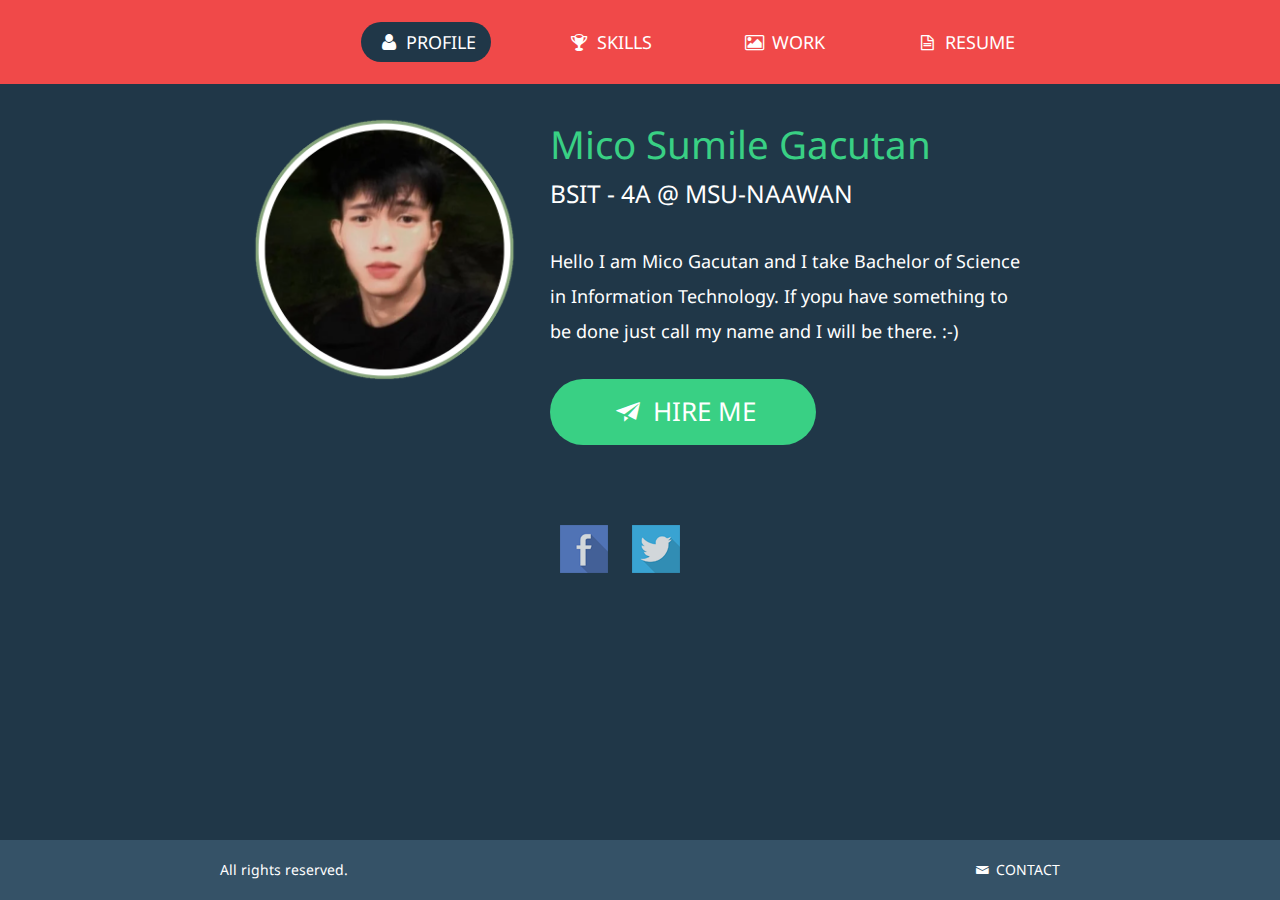
==== index.html @ 460c249b "Update index.html" ====
<!DOCTYPE html>
<html lang="en">
<head>
<title>Mico's Portfolio</title>
<meta charset="utf-8">
<meta name="viewport" content="width=device-width, initial-scale=1.0">
<link href="css/bootstrap.css" rel="stylesheet">
<link href="css/style.css" rel="stylesheet">
<link href="font/css/fontello.css" rel="stylesheet">
<link href='http://fonts.googleapis.com/css?family=Droid+Sans:400,700' rel='stylesheet' type='text/css'>
</head>
<body>
<div class="navbar">
  <div class="navbar-inner">
    <div class="container"> <a class="btn btn-navbar" data-toggle="collapse" data-target=".nav-collapse"> <span class="icon-bar"></span> <span class="icon-bar"></span> <span class="icon-bar"></span> </a> <a class="brand" href="index.html"></a>
      <ul class="nav nav-collapse pull-right">
        <li><a href="index.html" class="active"><i class="icon-user"></i> Profile</a></li>
        <li><a href="skills.html"><i class="icon-trophy"></i> Skills</a></li>
        <li><a href="work.html"><i class="icon-picture"></i> Work</a></li>
        <li><a href="resume.html"><i class="icon-doc-text"></i> Resume</a></li>
      </ul>
      <div class="nav-collapse collapse"></div>
    </div>
  </div>
</div>
<div class="container profile">
  <div class="span3"> <img src="img/profile.png" alt="Mico Sumile Gacutan"> </div>
  <div class="span5">
    <h1>Mico Sumile Gacutan</h1>
    <h3>BSIT - 4A @ MSU-NAAWAN</h3>
    <p> Hello I am Mico Gacutan and I take Bachelor of Science in Information Technology. If yopu have something to be done just call my name and I will be there. :-) </p>
    <a href="#" class="hire-me"><i class="icon-paper-plane"></i> Hire Me </a> </div>
</div>
<div class="row social">
  <ul class="social-icons">
    <li><a href="hhtps://facebook.com/maknae.me"><img src="img/fb.png" alt="facebook.com/maknae.me"></a></li>
    <li><a href="https:..twitter.com/mhicoyah"><img src="img/tw.png" alt="twitter.com/mhicoyah"></a></li>
  </ul>
</div>
<div class="footer" href="css/bootstrap-responsive.css" rel="stylesheet" type="text/css">
  <div class="container">
    <p class="pull-left"> All rights reserved.</p>
    <p class="pull-right"><a href="#myModal" role="button" data-toggle="modal"> <i class="icon-mail"></i> CONTACT</a></p>
  </div>
</div>
<div id="myModal" class="modal hide fade" tabindex="-1" role="dialog" aria-labelledby="myModalLabel" aria-hidden="true">
  <div class="modal-header">
    <button type="button" class="close" data-dismiss="modal" aria-hidden="true">×</button>
    <h3 id="myModalLabel"><i class="icon-mail"></i> Contact Me</h3>
  </div>
  <div class="modal-body">
    <form action="#">
      <input type="text" placeholder="Your Name">
      <input type="text" placeholder="Your Email">
      <input type="text" placeholder="Website (Optional)">
      <textarea rows="3" style="width:80%"></textarea>
      <br>
      <button type="submit" class="btn btn-large"><i class="icon-paper-plane"></i> SUBMIT</button>
    </form>
  </div>
</div>
<script src="js/jquery-1.10.1.min.js"></script>
<script src="js/bootstrap.min.js"></script>
<script>
$('#myModal').modal('hidden')
</script>
</body>
</html>
---- css/style.css ----
/*This stylesheet contains some custom class rather than Bootstrap*/
		
a.brand img {
	border-radius:50%;
	border:5px solid #fff;
}
.profile, .skills, .work, .resume {
	padding:30px 0;
}
.profile h2, .skills h2, .work h2, .resume h2 {
	font-weight:normal;
	color: #39D084;
}
/***** Profile *****/
	.profile h1 {
	color:#39d084;
	font-weight: normal;
}
.profile h3 {
	color:#fff;
	font-weight: normal;
}
.profile p {
	color:#fff;
	font-size:18px;
	line-height: 35px;
	margin-top: 30px;
}
.profile .container .span5 {
	padding:40px 0;
}
a.hire-me {
	display: inline-block;
 *display: inline;
	padding:20px 60px;
	background:#39d084;
	color:#fff;
	text-transform:uppercase;
	font-size:26px;
	margin:20px 0;
	-webkit-border-radius: 40px;
	-moz-border-radius: 40px;
	border-radius: 40px;
}
a.hire-me:hover {
	text-decoration:none;
	background:#11d170;
}
.social {
	text-align:center;
	padding-bottom:80px;
}
ul.social-icons {
	margin:20px 0;
}
ul.social-icons li {
	list-style:none;
	display:inline-block;
	margin:10px;
}
ul.social-icons li:first-child {
	margin-left:0;
}
ul.social-icons li a {
	opacity:0.8;
}
ul.social-icons li a:hover {
	opacity:1;
}
/***** Skills *****/
.skills .span3 {
	width:235px;
	overflow: hidden;
}
.skills .span5 {
	text-align:left;
	padding:47px 0;
}
.skills .ps, .skills .ai, .skills .html, .skills .css {
	padding:25px;
	width:100px;
	height:100px;
	-webkit-border-radius: 50%;
	-moz-border-radius: 50%;
	border-radius: 50%;
	text-align:center;
	border:8px solid #203748;
	float:right;
	-webkit-transition: all 0.2s linear;
	-moz-transition: all 0.2s linear;
	-o-transition: all 0.2s linear;
	transition: all 0.2s linear;
}
.skills .ps {
	background:#30a5dc;
}
.skills .ai {
	background:#ee742b;
}
.skills .html {
	background:#63a0c9;
}
.skills .css {
	background:#39d084;
}
.skills .ps:hover, .skills .ai:hover, .skills .html:hover, .skills .css:hover {
	border:8px solid #fff;
}
.skills .ps h3, .skills .ai h3, .skills .html h3, .skills .css h3 {
	color:#fff;
	font-size: 3.4em;
	font-weight: normal;
	line-height: 80px;
}
.skills .html h3, .skills .css h3 {
	font-size: 2.2em;
}
.expand-bg {
	background: none repeat scroll 0 0 #EAEDF2;
	border-radius:16px;
	height: 16px;
	margin-bottom: 15px;
	position: relative;
	padding: 0 2px;
}
.expand {
	border-radius: 10px;
	height: 4px;
	margin: 2px 0;
	padding: 4px 0 4px 5px;
	position: absolute;
}
.skills .span5 h3 {
	font-size: 18.5px;
	line-height: 15px;
	font-weight:normal;
	text-transform:uppercase;
}
.skills .span5 h3 span {
	float:right;
}
.ps2 {
	width:90%;
	background:#30a5dc;
	-moz-animation:html5 2s ease-out;
	-webkit-animation:html5 2s ease-out;
}
.ai2 {
	width:80%;
	background:#ee742b;
	-moz-animation:css3 2s ease-out;
	-webkit-animation:css3 2s ease-out;
}
.html2 {
	width:75%;
	background:#f04949;
	-moz-animation:jquery 2s ease-out;
	-webkit-animation:jquery 2s ease-out;
}
.css2 {
	width:85%;
	background:#39d084;
	-moz-animation:photoshop 2s ease-out;
	-webkit-animation:photoshop 2s ease-out;
}
 @-moz-keyframes ps2 {
0% {
width:0px;
}
100% {
width:90%;
}
}
@-moz-keyframes ai2 {
0% {
width:0px;
}
100% {
width:80%;
}
}
@-moz-keyframes html2 {
0% {
width:0px;
}
100% {
width:75%;
}
}
@-moz-keyframes css2 {
0% {
width:0px;
}
100% {
width:85%;
}
}
 @-webkit-keyframes ps2 {
0% {
width:0px;
}
100% {
width:90%;
}
}
@-webkit-keyframes ai {
0% {
width:0px;
}
100% {
width:80%;
}
}
@-webkit-keyframes html {
0% {
width:0px;
}
100% {
width:75%;
}
}
@-webkit-keyframes css {
0% {
width:0px;
}
100% {
width:85%;
}
}
/**** Work container *****/
ul.work-images li {
	list-style:none;
	display:inline-block;
	margin: 8px 10px;
 background:
}
ul.work-images li:first-child {
	margin-left:0;
}
ul.work-images li div {
	background:url(../img/eye.png) 50% 50% no-repeat;
	background-color: #f04949;
	-webkit-transition: all 0.2s linear;
	-moz-transition: all 0.2s linear;
	-o-transition: all 0.2s linear;
	transition: all 0.2s linear;
}
ul.work-images li img {
	-webkit-transition: all 0.2s linear;
	-moz-transition: all 0.2s linear;
	-o-transition: all 0.2s linear;
	transition: all 0.2s linear;
}
ul.work-images li img:hover {
	opacity:0.1;
}
/***** Resume container *****/
.resume h3 {
	margin:60px 0;
}
.resume .btn-center {
	text-align:center;
}
.footer {
	background:#355267;
	position: fixed;
	width: 100%;
	bottom:0;
}
.footer p {
	margin:20px 0;
}
.footer p a {
	color:#fff;
	text-decoration:none;
}
.footer p a:hover {
	color:#39d084;
}
---- font/css/fontello.css ----
@font-face {
  font-family: 'fontello';
  src: url('../font/fontello.eot?87773380');
  src: url('../font/fontello.eot?87773380#iefix') format('embedded-opentype'),
       url('../font/fontello.woff?87773380') format('woff'),
       url('../font/fontello.ttf?87773380') format('truetype'),
       url('../font/fontello.svg?87773380#fontello') format('svg');
  font-weight: normal;
  font-style: normal;
}
/* Chrome hack: SVG is rendered more smooth in Windozze. 100% magic, uncomment if you need it. */
/* Note, that will break hinting! In other OS-es font will be not as sharp as it could be */
/*
@media screen and (-webkit-min-device-pixel-ratio:0) {
  @font-face {
    font-family: 'fontello';
    src: url('../font/fontello.svg?87773380#fontello') format('svg');
  }
}
*/
 
 [class^="icon-"]:before, [class*=" icon-"]:before {
  font-family: "fontello";
  font-style: normal;
  font-weight: normal;
  speak: none;
 
  display: inline-block;
  text-decoration: inherit;
  width: 1em;
  margin-right: .2em;
  text-align: center;
  /* opacity: .8; */
 
  /* For safety - reset parent styles, that can break glyph codes*/
  font-variant: normal;
  text-transform: none;
     
  /* fix buttons height, for twitter bootstrap */
  line-height: 1em;
 
  /* Animation center compensation - margins should be symmetric */
  /* remove if not needed */
  margin-left: .2em;
 
  /* you can be more comfortable with increased icons size */
  /* font-size: 120%; */
 
  /* Uncomment for 3D effect */
  /* text-shadow: 1px 1px 1px rgba(127, 127, 127, 0.3); */
}
 
.icon-mail:before { content: '\e806'; } /* '' */
.icon-cancel:before { content: '\e80f'; } /* '' */
.icon-paper-plane:before { content: '\e804'; } /* '' */
.icon-doc-text:before { content: '\e803'; } /* '' */
.icon-github-circled:before { content: '\e80e'; } /* '' */
.icon-twitter-circled:before { content: '\e808'; } /* '' */
.icon-facebook-circled:before { content: '\e807'; } /* '' */
.icon-gplus-circled:before { content: '\e809'; } /* '' */
.icon-pinterest-circled:before { content: '\e80a'; } /* '' */
.icon-linkedin-circled:before { content: '\e80b'; } /* '' */
.icon-dribbble-circled:before { content: '\e80c'; } /* '' */
.icon-stumbleupon-circled:before { content: '\e80d'; } /* '' */
.icon-picture:before { content: '\e802'; } /* '' */
.icon-trophy:before { content: '\e801'; } /* '' */
.icon-user:before { content: '\e800'; } /* '' */
.icon-download:before { content: '\e805'; } /* '' */
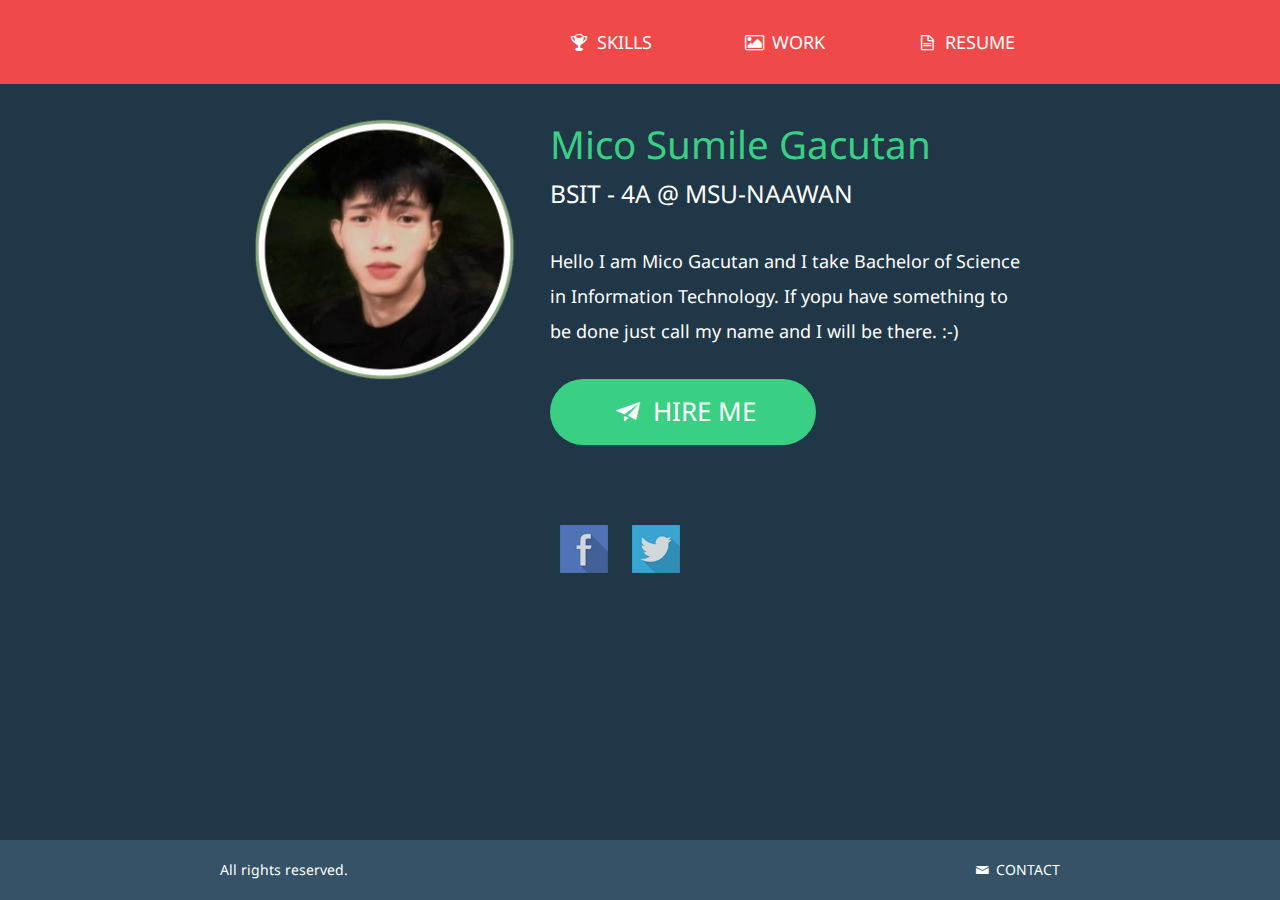
==== commit c9ad369e: "Update index.html" ====
--- a/index.html
+++ b/index.html
@@ -14,7 +14,6 @@
   <div class="navbar-inner">
     <div class="container"> <a class="btn btn-navbar" data-toggle="collapse" data-target=".nav-collapse"> <span class="icon-bar"></span> <span class="icon-bar"></span> <span class="icon-bar"></span> </a> <a class="brand" href="index.html"></a>
       <ul class="nav nav-collapse pull-right">
-        <li><a href="index.html" class="active"><i class="icon-user"></i> Profile</a></li>
         <li><a href="skills.html"><i class="icon-trophy"></i> Skills</a></li>
         <li><a href="work.html"><i class="icon-picture"></i> Work</a></li>
         <li><a href="resume.html"><i class="icon-doc-text"></i> Resume</a></li>
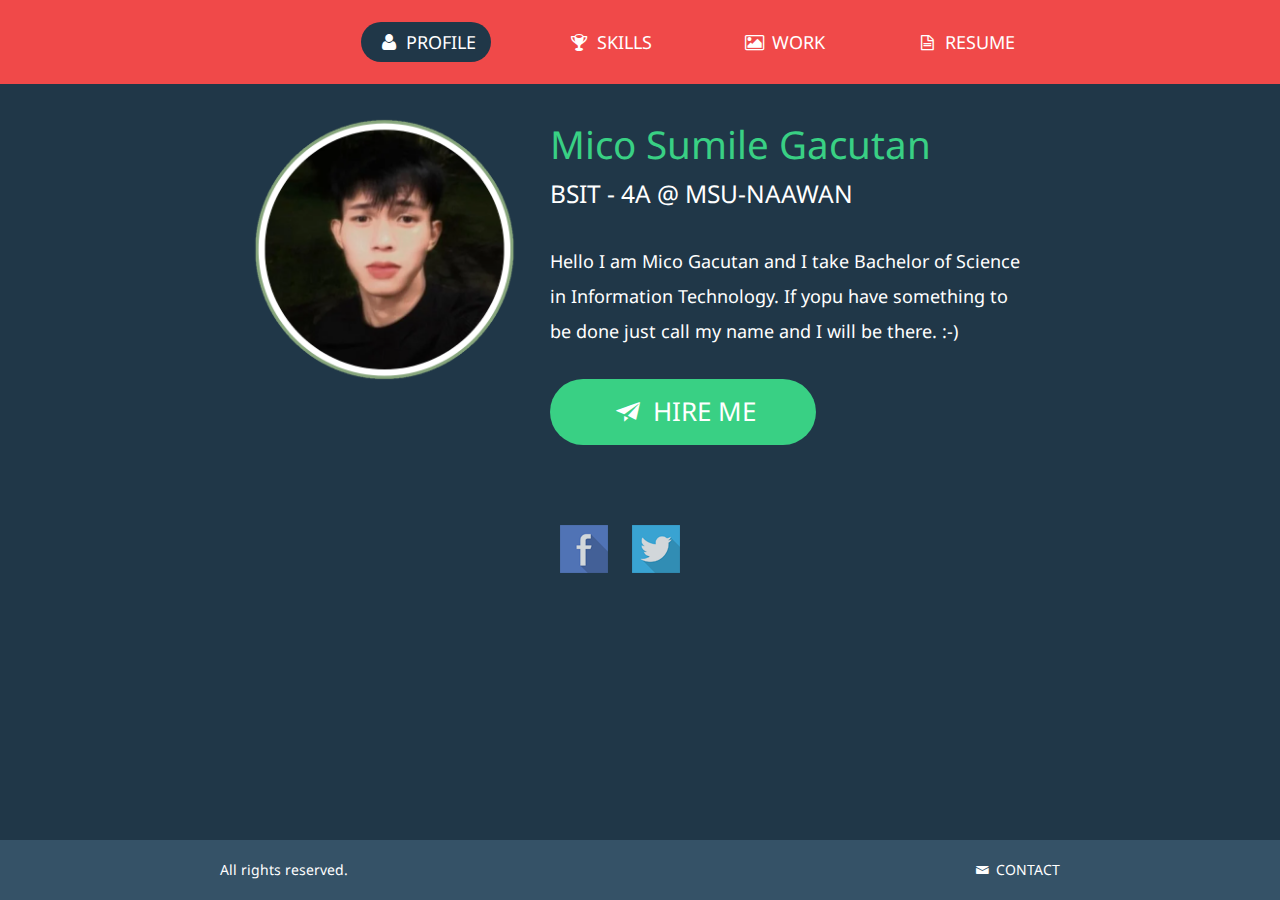
==== commit 2d199139: "Update index.html" ====
--- a/index.html
+++ b/index.html
@@ -14,6 +14,7 @@
   <div class="navbar-inner">
     <div class="container"> <a class="btn btn-navbar" data-toggle="collapse" data-target=".nav-collapse"> <span class="icon-bar"></span> <span class="icon-bar"></span> <span class="icon-bar"></span> </a> <a class="brand" href="index.html"></a>
       <ul class="nav nav-collapse pull-right">
+        <li><a href="index.html" class="active"><i class="icon-user"></i> Profile</a></li>
         <li><a href="skills.html"><i class="icon-trophy"></i> Skills</a></li>
         <li><a href="work.html"><i class="icon-picture"></i> Work</a></li>
         <li><a href="resume.html"><i class="icon-doc-text"></i> Resume</a></li>
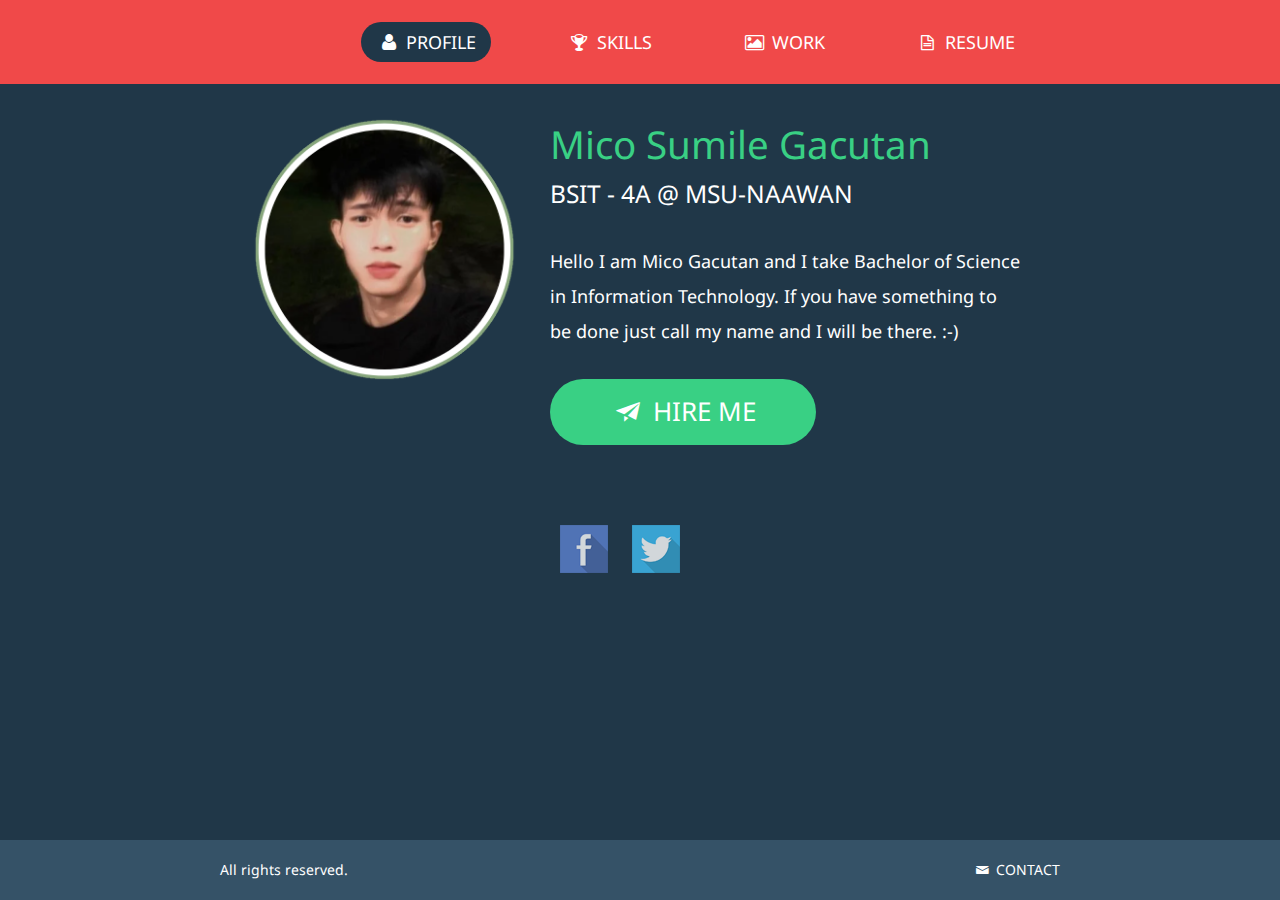
==== commit 7b6bfd38: "Update index.html" ====
--- a/index.html
+++ b/index.html
@@ -28,7 +28,7 @@
   <div class="span5">
     <h1>Mico Sumile Gacutan</h1>
     <h3>BSIT - 4A @ MSU-NAAWAN</h3>
-    <p> Hello I am Mico Gacutan and I take Bachelor of Science in Information Technology. If yopu have something to be done just call my name and I will be there. :-) </p>
+    <p> Hello I am Mico Gacutan and I take Bachelor of Science in Information Technology. If you have something to be done just call my name and I will be there. :-) </p>
     <a href="#" class="hire-me"><i class="icon-paper-plane"></i> Hire Me </a> </div>
 </div>
 <div class="row social">
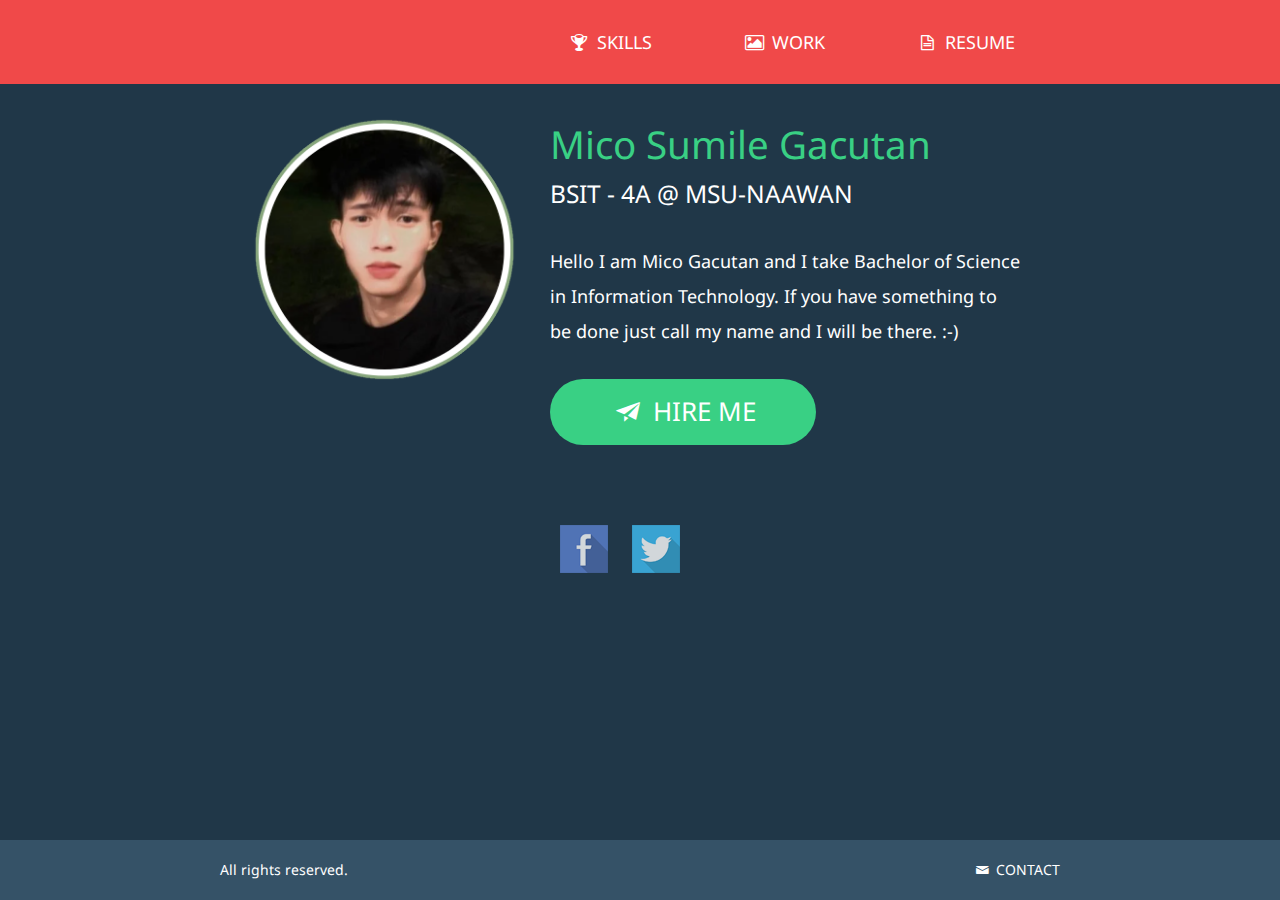
==== commit b0b3738c: "Update index.html" ====
--- a/index.html
+++ b/index.html
@@ -14,7 +14,6 @@
   <div class="navbar-inner">
     <div class="container"> <a class="btn btn-navbar" data-toggle="collapse" data-target=".nav-collapse"> <span class="icon-bar"></span> <span class="icon-bar"></span> <span class="icon-bar"></span> </a> <a class="brand" href="index.html"></a>
       <ul class="nav nav-collapse pull-right">
-        <li><a href="index.html" class="active"><i class="icon-user"></i> Profile</a></li>
         <li><a href="skills.html"><i class="icon-trophy"></i> Skills</a></li>
         <li><a href="work.html"><i class="icon-picture"></i> Work</a></li>
         <li><a href="resume.html"><i class="icon-doc-text"></i> Resume</a></li>
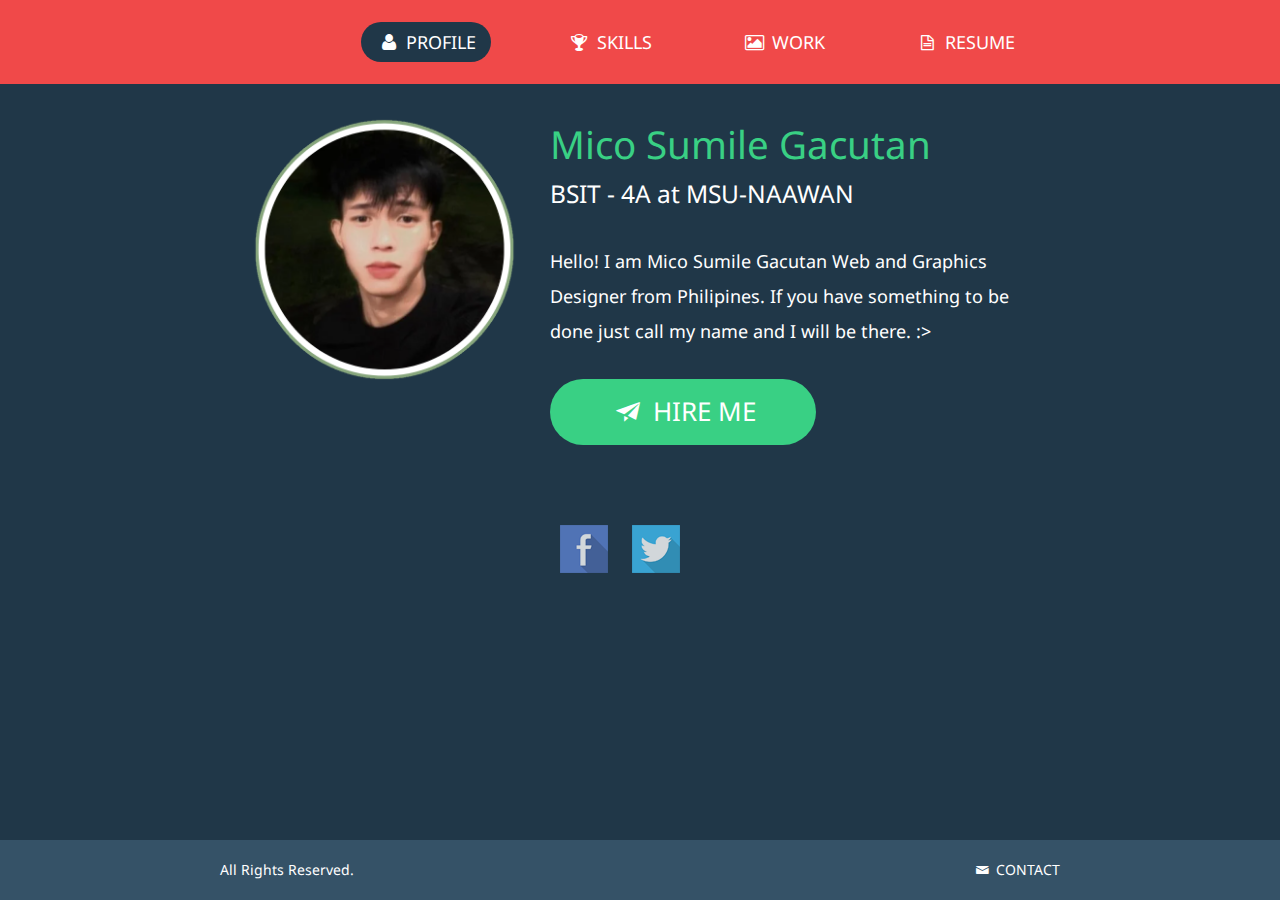
==== commit 36bb2678: "Update index.html" ====
--- a/index.html
+++ b/index.html
@@ -1,7 +1,7 @@
 <!DOCTYPE html>
 <html lang="en">
 <head>
-<title>Mico's Portfolio</title>
+<title>Mico Gacutan | Portfolio</title>
 <meta charset="utf-8">
 <meta name="viewport" content="width=device-width, initial-scale=1.0">
 <link href="css/bootstrap.css" rel="stylesheet">
@@ -14,6 +14,7 @@
   <div class="navbar-inner">
     <div class="container"> <a class="btn btn-navbar" data-toggle="collapse" data-target=".nav-collapse"> <span class="icon-bar"></span> <span class="icon-bar"></span> <span class="icon-bar"></span> </a> <a class="brand" href="index.html"></a>
       <ul class="nav nav-collapse pull-right">
+        <li><a href="index.html" class="active"><i class="icon-user"></i> Profile</a></li>
         <li><a href="skills.html"><i class="icon-trophy"></i> Skills</a></li>
         <li><a href="work.html"><i class="icon-picture"></i> Work</a></li>
         <li><a href="resume.html"><i class="icon-doc-text"></i> Resume</a></li>
@@ -26,19 +27,19 @@
   <div class="span3"> <img src="img/profile.png" alt="Mico Sumile Gacutan"> </div>
   <div class="span5">
     <h1>Mico Sumile Gacutan</h1>
-    <h3>BSIT - 4A @ MSU-NAAWAN</h3>
-    <p> Hello I am Mico Gacutan and I take Bachelor of Science in Information Technology. If you have something to be done just call my name and I will be there. :-) </p>
+    <h3>BSIT - 4A at MSU-NAAWAN</h3>
+    <p> Hello! I am Mico Sumile Gacutan Web and Graphics Designer from Philipines. If you have something to be done just call my name and I will be there. :> </p>
     <a href="#" class="hire-me"><i class="icon-paper-plane"></i> Hire Me </a> </div>
 </div>
 <div class="row social">
   <ul class="social-icons">
-    <li><a href="hhtps://facebook.com/maknae.me"><img src="img/fb.png" alt="facebook.com/maknae.me"></a></li>
-    <li><a href="https:..twitter.com/mhicoyah"><img src="img/tw.png" alt="twitter.com/mhicoyah"></a></li>
+    <li><a href="#"><img src="img/fb.png" alt=""></a></li>
+    <li><a href="#"><img src="img/tw.png" alt=""></a></li>
   </ul>
 </div>
 <div class="footer" href="css/bootstrap-responsive.css" rel="stylesheet" type="text/css">
   <div class="container">
-    <p class="pull-left"> All rights reserved.</p>
+    <p class="pull-left">All Rights Reserved.</p>
     <p class="pull-right"><a href="#myModal" role="button" data-toggle="modal"> <i class="icon-mail"></i> CONTACT</a></p>
   </div>
 </div>
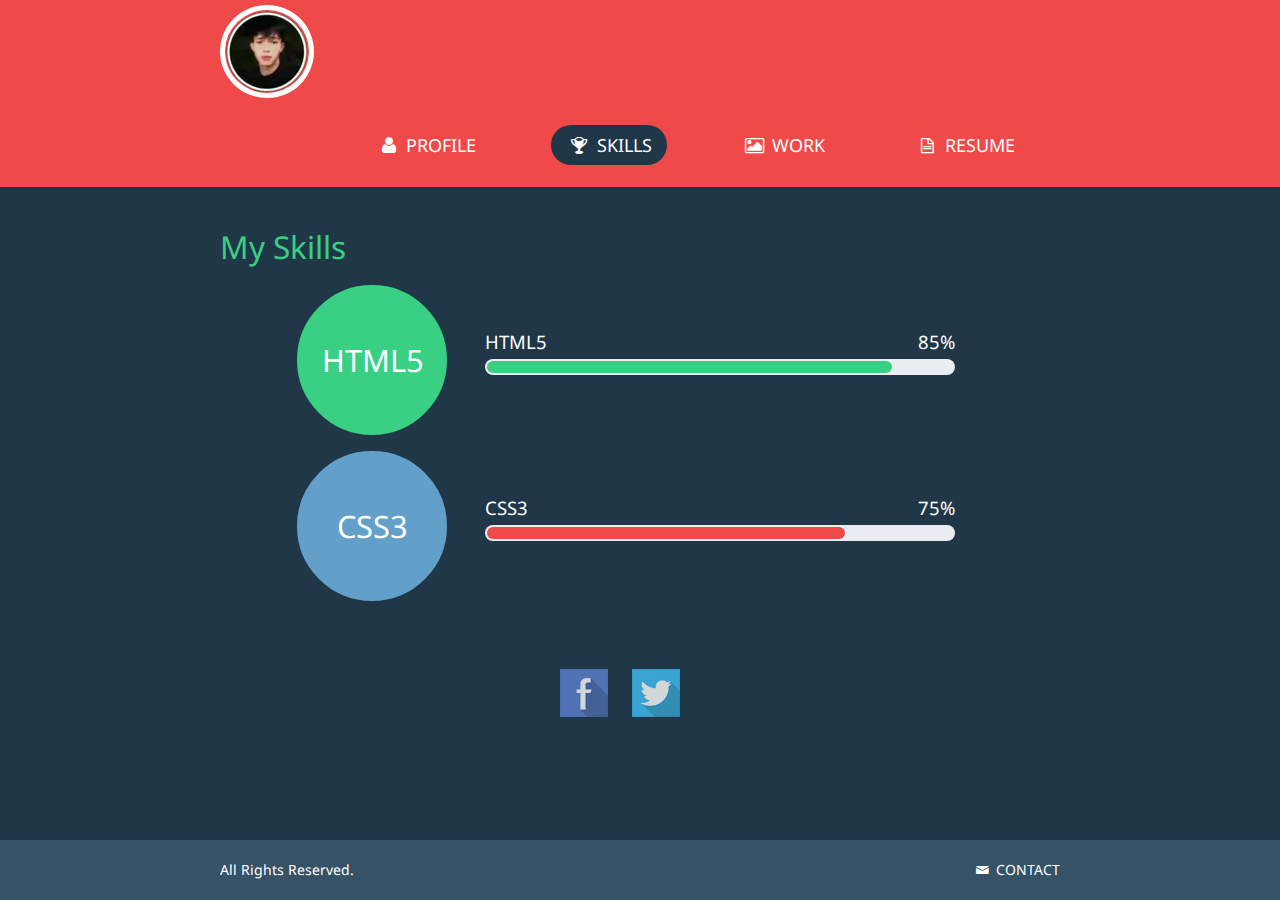
==== commit 46a78106: "Update index.html" ====
--- a/index.html
+++ b/index.html
@@ -1,7 +1,7 @@
 <!DOCTYPE html>
 <html lang="en">
 <head>
-<title>Mico Gacutan | Portfolio</title>
+<title>Mico Gacutan | Skills</title>
 <meta charset="utf-8">
 <meta name="viewport" content="width=device-width, initial-scale=1.0">
 <link href="css/bootstrap.css" rel="stylesheet">
@@ -12,10 +12,10 @@
 <body>
 <div class="navbar">
   <div class="navbar-inner">
-    <div class="container"> <a class="btn btn-navbar" data-toggle="collapse" data-target=".nav-collapse"> <span class="icon-bar"></span> <span class="icon-bar"></span> <span class="icon-bar"></span> </a> <a class="brand" href="index.html"></a>
+    <div class="container"> <a class="btn btn-navbar" data-toggle="collapse" data-target=".nav-collapse"> <span class="icon-bar"></span> <span class="icon-bar"></span> <span class="icon-bar"></span> </a> <a class="brand" href="index.html"><img src="img/user-small.png" alt="Mico Sumile Gacutan"></a>
       <ul class="nav nav-collapse pull-right">
-        <li><a href="index.html" class="active"><i class="icon-user"></i> Profile</a></li>
-        <li><a href="skills.html"><i class="icon-trophy"></i> Skills</a></li>
+        <li><a href="index.html"><i class="icon-user"></i> Profile</a></li>
+        <li><a href="skills.html" class="active"><i class="icon-trophy"></i> Skills</a></li>
         <li><a href="work.html"><i class="icon-picture"></i> Work</a></li>
         <li><a href="resume.html"><i class="icon-doc-text"></i> Resume</a></li>
       </ul>
@@ -23,13 +23,30 @@
     </div>
   </div>
 </div>
-<div class="container profile">
-  <div class="span3"> <img src="img/profile.png" alt="Mico Sumile Gacutan"> </div>
-  <div class="span5">
-    <h1>Mico Sumile Gacutan</h1>
-    <h3>BSIT - 4A at MSU-NAAWAN</h3>
-    <p> Hello! I am Mico Sumile Gacutan Web and Graphics Designer from Philipines. If you have something to be done just call my name and I will be there. :> </p>
-    <a href="#" class="hire-me"><i class="icon-paper-plane"></i> Hire Me </a> </div>
+<div class="container skills">
+  <h2>My Skills</h2>
+  <div class="row">
+    <div class="span3">
+      <div class="css">
+        <h3>HTML5</h3>
+      </div>
+    </div>
+    <div class="span5">
+      <h3>HTML5 <span>85%</span></h3>
+      <div class="expand-bg"> <span class="expand css2"> &nbsp; </span> </div>
+    </div>
+  </div>
+  <div class="row">
+    <div class="span3">
+      <div class="html">
+        <h3>CSS3</h3>
+      </div>
+    </div>
+    <div class="span5">
+      <h3>CSS3 <span>75%</span></h3>
+      <div class="expand-bg"> <span class="expand html2"> &nbsp; </span> </div>
+    </div>
+  </div>
 </div>
 <div class="row social">
   <ul class="social-icons">
@@ -37,7 +54,7 @@
     <li><a href="#"><img src="img/tw.png" alt=""></a></li>
   </ul>
 </div>
-<div class="footer" href="css/bootstrap-responsive.css" rel="stylesheet" type="text/css">
+<div class="footer">
   <div class="container">
     <p class="pull-left">All Rights Reserved.</p>
     <p class="pull-right"><a href="#myModal" role="button" data-toggle="modal"> <i class="icon-mail"></i> CONTACT</a></p>
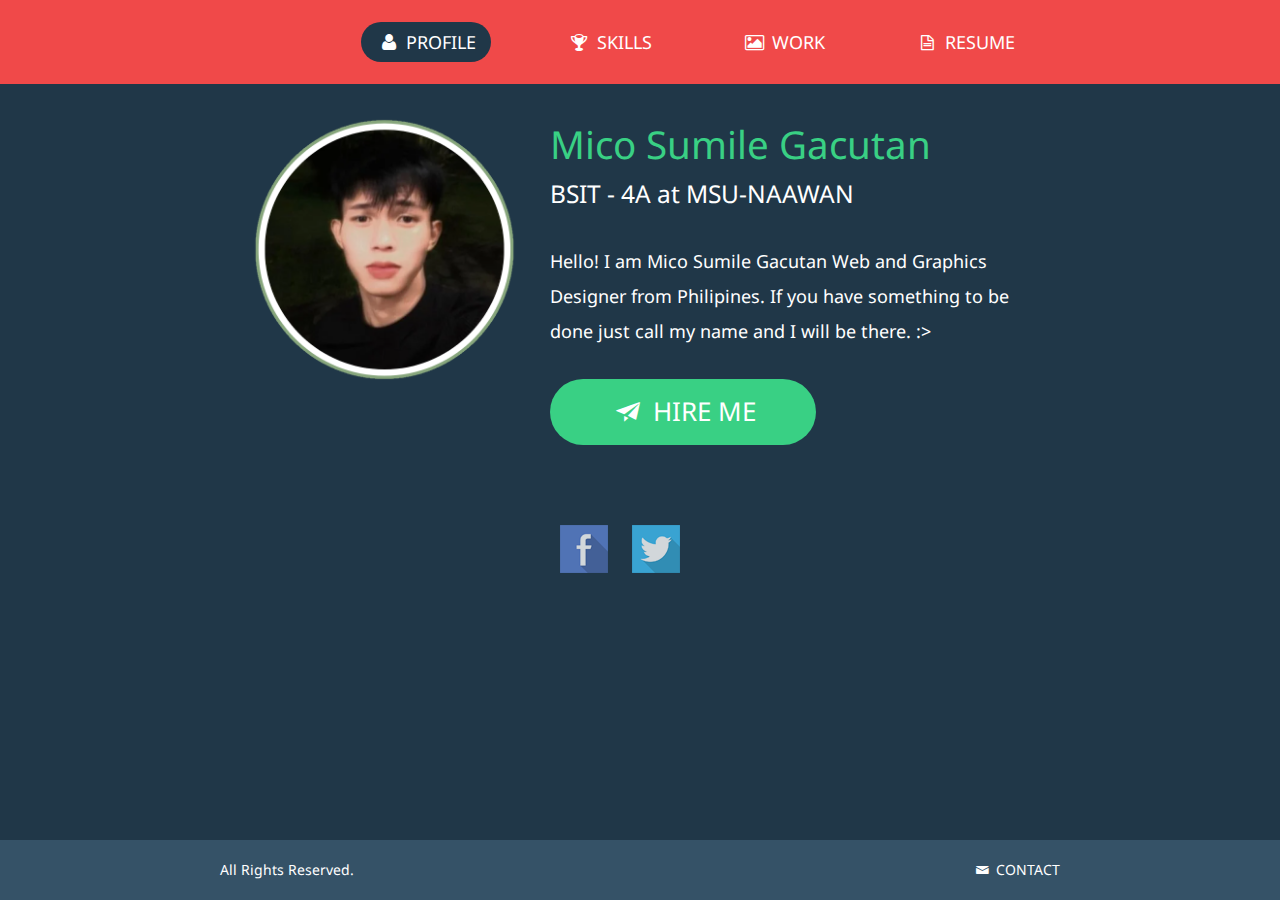
==== commit b35c0a30: "Update index.html" ====
--- a/index.html
+++ b/index.html
@@ -1,7 +1,7 @@
 <!DOCTYPE html>
 <html lang="en">
 <head>
-<title>Mico Gacutan | Skills</title>
+<title>Mico Gacutan | Portfolio</title>
 <meta charset="utf-8">
 <meta name="viewport" content="width=device-width, initial-scale=1.0">
 <link href="css/bootstrap.css" rel="stylesheet">
@@ -12,10 +12,10 @@
 <body>
 <div class="navbar">
   <div class="navbar-inner">
-    <div class="container"> <a class="btn btn-navbar" data-toggle="collapse" data-target=".nav-collapse"> <span class="icon-bar"></span> <span class="icon-bar"></span> <span class="icon-bar"></span> </a> <a class="brand" href="index.html"><img src="img/user-small.png" alt="Mico Sumile Gacutan"></a>
+    <div class="container"> <a class="btn btn-navbar" data-toggle="collapse" data-target=".nav-collapse"> <span class="icon-bar"></span> <span class="icon-bar"></span> <span class="icon-bar"></span> </a> <a class="brand" href="index.html"></a>
       <ul class="nav nav-collapse pull-right">
-        <li><a href="index.html"><i class="icon-user"></i> Profile</a></li>
-        <li><a href="skills.html" class="active"><i class="icon-trophy"></i> Skills</a></li>
+        <li><a href="index.html" class="active"><i class="icon-user"></i> Profile</a></li>
+        <li><a href="skills.html"><i class="icon-trophy"></i> Skills</a></li>
         <li><a href="work.html"><i class="icon-picture"></i> Work</a></li>
         <li><a href="resume.html"><i class="icon-doc-text"></i> Resume</a></li>
       </ul>
@@ -23,30 +23,13 @@
     </div>
   </div>
 </div>
-<div class="container skills">
-  <h2>My Skills</h2>
-  <div class="row">
-    <div class="span3">
-      <div class="css">
-        <h3>HTML5</h3>
-      </div>
-    </div>
-    <div class="span5">
-      <h3>HTML5 <span>85%</span></h3>
-      <div class="expand-bg"> <span class="expand css2"> &nbsp; </span> </div>
-    </div>
-  </div>
-  <div class="row">
-    <div class="span3">
-      <div class="html">
-        <h3>CSS3</h3>
-      </div>
-    </div>
-    <div class="span5">
-      <h3>CSS3 <span>75%</span></h3>
-      <div class="expand-bg"> <span class="expand html2"> &nbsp; </span> </div>
-    </div>
-  </div>
+<div class="container profile">
+  <div class="span3"> <img src="img/profile.png" alt="Mico Sumile Gacutan"> </div>
+  <div class="span5">
+    <h1>Mico Sumile Gacutan</h1>
+    <h3>BSIT - 4A at MSU-NAAWAN</h3>
+    <p> Hello! I am Mico Sumile Gacutan Web and Graphics Designer from Philipines. If you have something to be done just call my name and I will be there. :> </p>
+    <a href="#" class="hire-me"><i class="icon-paper-plane"></i> Hire Me </a> </div>
 </div>
 <div class="row social">
   <ul class="social-icons">
@@ -54,7 +37,7 @@
     <li><a href="#"><img src="img/tw.png" alt=""></a></li>
   </ul>
 </div>
-<div class="footer">
+<div class="footer" href="css/bootstrap-responsive.css" rel="stylesheet" type="text/css">
   <div class="container">
     <p class="pull-left">All Rights Reserved.</p>
     <p class="pull-right"><a href="#myModal" role="button" data-toggle="modal"> <i class="icon-mail"></i> CONTACT</a></p>
